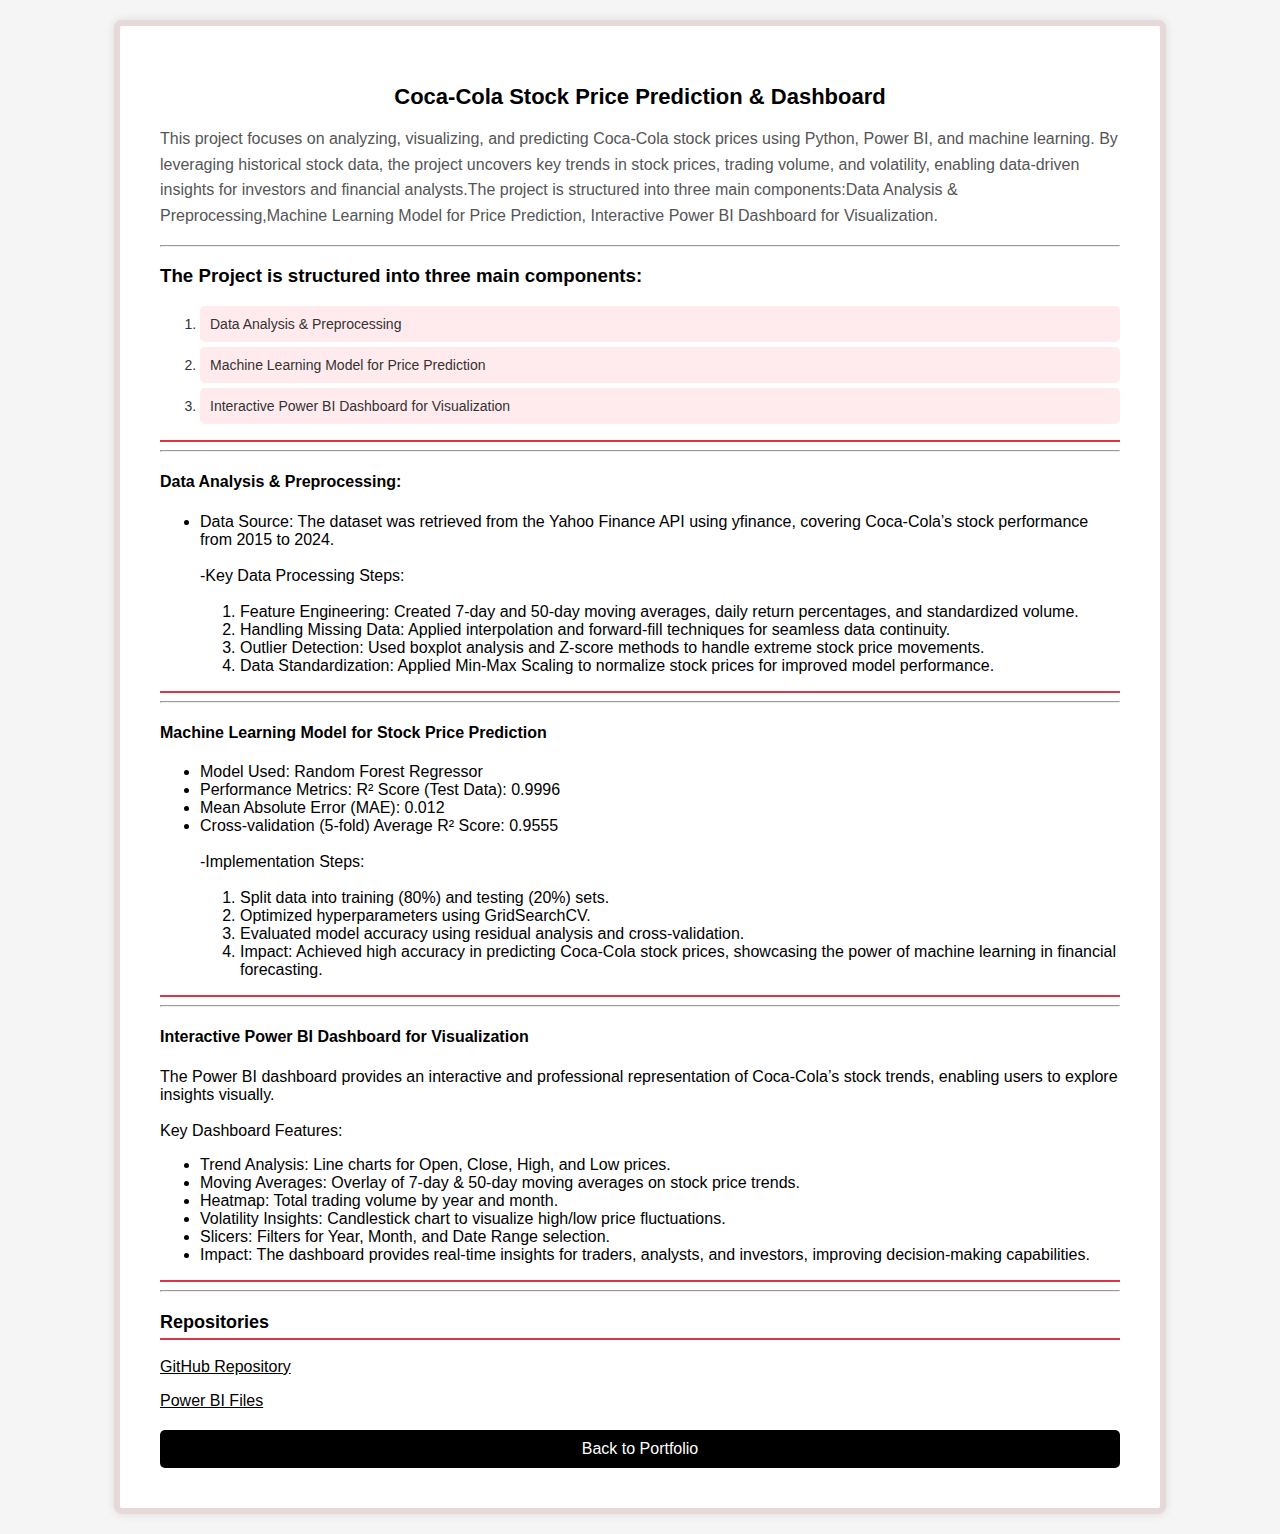
==== coca.html @ d9345236 "Add files via upload" ====
<!DOCTYPE html>
<html lang="en">
<head>
    <meta charset="UTF-8">
    <meta name="viewport" content="width=device-width, initial-scale=1.0">
    <title>Coca-Cola Stock Prediction Project</title>
    <link rel="stylesheet" href="coca.css">
</head>
<body>
    <div class="container">
        <!-- Main Content -->
        <div class="content">
            <h2 class="project-title">Coca-Cola Stock Price Prediction & Dashboard</h2>
            
            <p class="project-description">
                This project focuses on analyzing, visualizing, and predicting Coca-Cola stock prices using Python, Power BI,
                 and machine learning. By leveraging historical stock data, the project uncovers key trends in stock prices, 
                 trading volume, and volatility, enabling data-driven insights for investors and financial analysts.The project
                  is structured into three main components:Data Analysis & Preprocessing,Machine Learning Model for Price Prediction,
                  Interactive Power BI Dashboard for Visualization.
            </p>
            <hr>
            <div class="feature-list">
                <h3>The Project is structured into three main components:</h3>
                <ol>
                    <li>Data Analysis & Preprocessing</li>
                    <li>Machine Learning Model for Price Prediction</li>
                    <li>Interactive Power BI Dashboard for Visualization</li>
                </ol>
            </div>
            <hr class="hr">
            <div class="steps1">
                <h4>Data Analysis & Preprocessing:</h4>
              <ul>
                <li>Data Source: The dataset was retrieved from the Yahoo Finance API using yfinance, covering Coca-Cola’s stock performance from 2015 to 2024.</li>
                <br>
                -Key Data Processing Steps:
               <ol>
                <br>
                <li>Feature Engineering: Created 7-day and 50-day moving averages, daily return percentages, and standardized volume.</li>
                <li>Handling Missing Data: Applied interpolation and forward-fill techniques for seamless data continuity.</li>
                <li>Outlier Detection: Used boxplot analysis and Z-score methods to handle extreme stock price movements.</li>
                <li>Data Standardization: Applied Min-Max Scaling to normalize stock prices for improved model performance.</li>
               </ol>
              </ul>
            </div>
            <hr class="hr">         
            <div class="steps2">
                <h4>Machine Learning Model for Stock Price Prediction</h4>
              <ul>
                <li>Model Used: Random Forest Regressor</li>
                <li>Performance Metrics: R² Score (Test Data): 0.9996</li>
                <li>Mean Absolute Error (MAE): 0.012</li>
                <li>Cross-validation (5-fold) Average R² Score: 0.9555</li>
                <br>
                -Implementation Steps:
                <br>
                <br>
               <ol>
                <li>Split data into training (80%) and testing (20%) sets.</li>
                <li>Optimized hyperparameters using GridSearchCV.</li>
                <li>Evaluated model accuracy using residual analysis and cross-validation.</li>
                <li>Impact: Achieved high accuracy in predicting Coca-Cola stock prices, showcasing the power of machine learning in financial forecasting.</li>
               </ol>
              </ul>
            </div>
            <hr class="hr">
            <div class="steps3">
                <h4>Interactive Power BI Dashboard for Visualization</h4>
                The Power BI dashboard provides an interactive and professional representation of Coca-Cola’s stock trends, enabling users to explore insights visually.
                <br>
                <br>
                Key Dashboard Features:
              <ul>
                <li>Trend Analysis: Line charts for Open, Close, High, and Low prices.</li>
                <li>Moving Averages: Overlay of 7-day & 50-day moving averages on stock price trends.</li>
                <li>Heatmap: Total trading volume by year and month.</li>
                <li>Volatility Insights: Candlestick chart to visualize high/low price fluctuations.</li>
                <li>Slicers: Filters for Year, Month, and Date Range selection.</li>
                <li>Impact: The dashboard provides real-time insights for traders, analysts, and investors, improving decision-making capabilities.</li>
              </ul>
            </div> 
            <hr class="hr">
            <h3 class="section-title">Repositories</h3>
            <p><a href="https://github.com/S1nen/Coca-Cola-Stock-Data-Analysis-And-Price-PredictionProject" target="_blank">GitHub Repository</a></p>
            <p><a href="https://drive.google.com/drive/folders/19QNgJl6njCvCP1etWiHhRg7kkDi1C9ys" target="_blank">Power BI Files</a></p>

            <button onclick="goBack()">Back to Portfolio</button>
        </div>
    </div>

    <script>
        function goBack() {
            window.history.back();
        }
    </script>
</body>
</html>
---- coca.css ----
body {
    font-family: Arial, sans-serif;
    margin: 0;
    padding: 0;
    background: #f5f5f5;
}

.container {
    display: flex;
    max-width: 1000px;
    margin: 20px auto;
    background: white;
    border-radius: 8px;
    overflow: hidden;
    box-shadow: 0px 0px 10px rgba(0, 0, 0, 0.1);
    border: 6px solid;
    border-color: #e7d9d9;
    border-image-slice: 1;
    padding: 20px;
}

.content {
    width: 100%;
    padding: 20px;
}

.project-title {
    font-size: 22px;
    color: #000000;
    margin-bottom: 10px;
    text-align: center;
}

.project-description {
    font-size: 16px;
    line-height: 1.6;
    color: #555;
}

.section-title {
    font-size: 18px;
    color: #000000;
    margin-top: 20px;
    border-bottom: 2px solid #dc3545;
    padding-bottom: 5px;
}

.hr{
    color: 2px solid #dc3545;
}

.feature-list {
    list-style: none;
    padding: 0;
    border-bottom: 2px solid #dc3545;
}

.feature-list li {
    background: #ffebee;
    margin: 5px 0;
    padding: 10px;
    border-radius: 5px;
    font-size: 14px;
    color: #333;
}

a {
    color: rgb(0, 0, 0);
    font-size: 16px;
}

button {
    display: block;
    width: 100%;
    padding: 10px;
    background: #000000;
    color: rgb(255, 255, 255);
    border: none;
    border-radius: 5px;
    font-size: 16px;
    cursor: pointer;
    margin-top: 20px;
}

button:hover {
    background:#ffebee;
    color: #000000;
}
h4,h2,h3{
    color: #000000;
}
.steps1 {
    border-bottom: 2px solid #dc3545;
}
.steps2{
    border-bottom: 2px solid #dc3545; 
}
.steps3{
    border-bottom: 2px solid #dc3545;
}
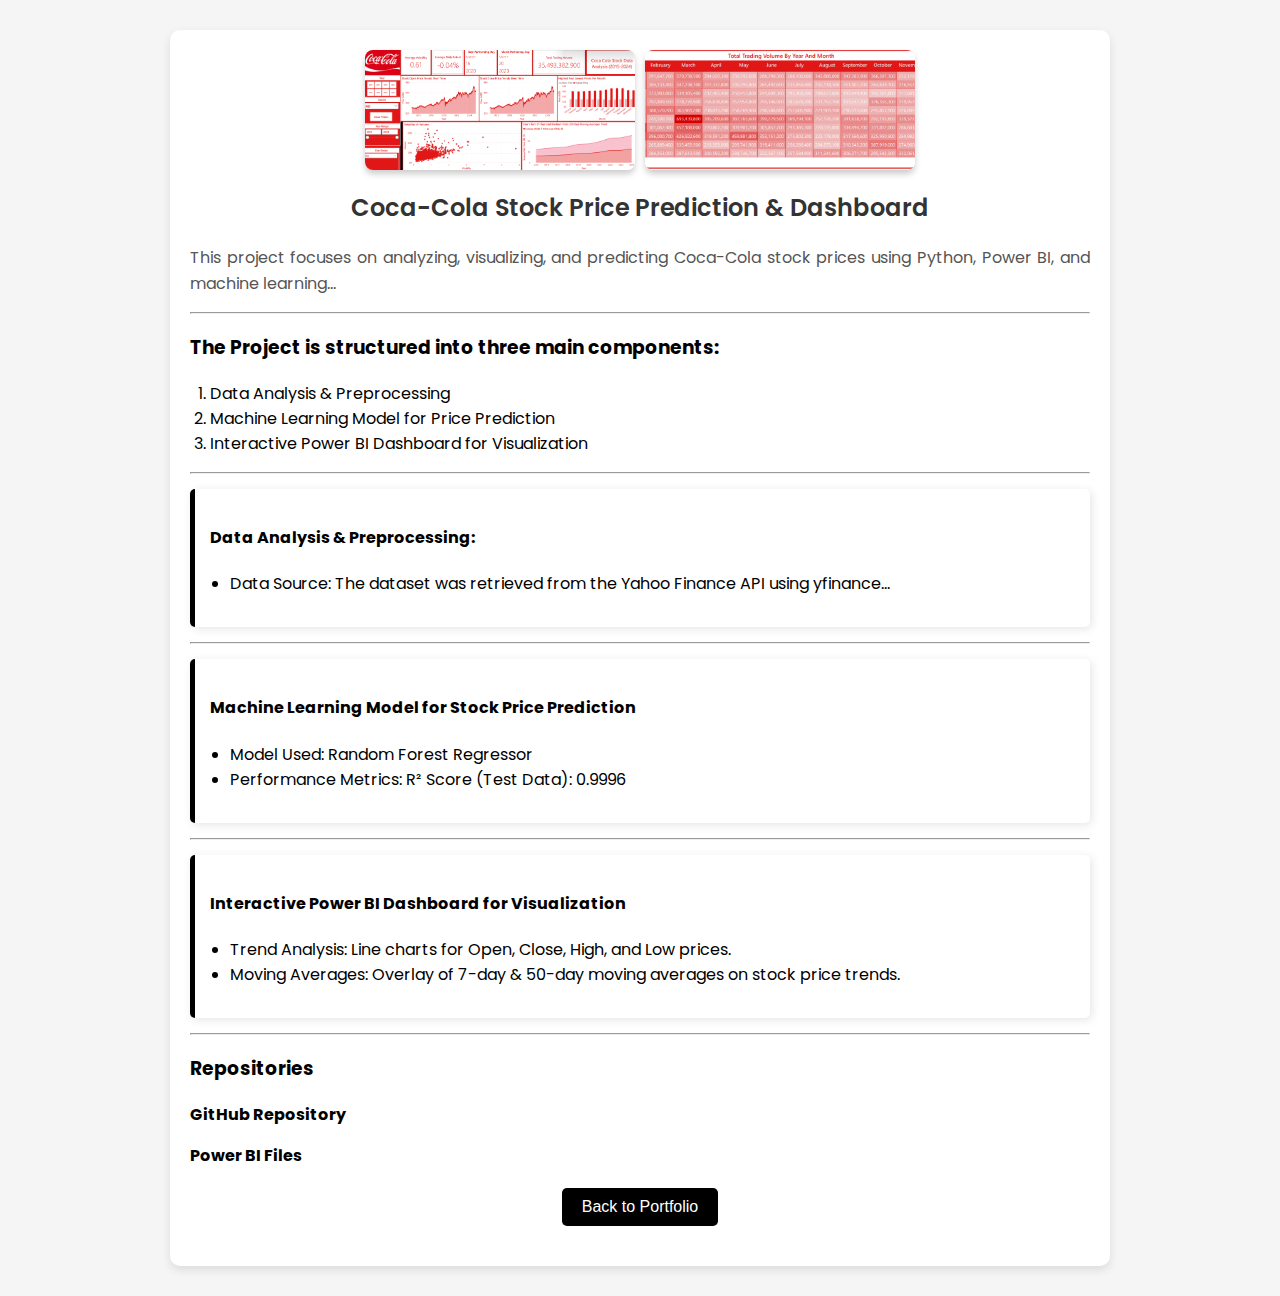
==== commit 14574f68: "Add files via upload" ====
--- a/coca.html
+++ b/coca.html
@@ -7,92 +7,76 @@
     <link rel="stylesheet" href="coca.css">
 </head>
 <body>
-    <div class="container">
-        <!-- Main Content -->
-        <div class="content">
-            <h2 class="project-title">Coca-Cola Stock Price Prediction & Dashboard</h2>
-            
-            <p class="project-description">
-                This project focuses on analyzing, visualizing, and predicting Coca-Cola stock prices using Python, Power BI,
-                 and machine learning. By leveraging historical stock data, the project uncovers key trends in stock prices, 
-                 trading volume, and volatility, enabling data-driven insights for investors and financial analysts.The project
-                  is structured into three main components:Data Analysis & Preprocessing,Machine Learning Model for Price Prediction,
-                  Interactive Power BI Dashboard for Visualization.
-            </p>
-            <hr>
-            <div class="feature-list">
-                <h3>The Project is structured into three main components:</h3>
-                <ol>
-                    <li>Data Analysis & Preprocessing</li>
-                    <li>Machine Learning Model for Price Prediction</li>
-                    <li>Interactive Power BI Dashboard for Visualization</li>
-                </ol>
-            </div>
-            <hr class="hr">
-            <div class="steps1">
-                <h4>Data Analysis & Preprocessing:</h4>
+  <div class="container">
+      <!-- Image Collage for Dashboard Screenshots -->
+      <div class="image-collage">
+          <img src="coca 1.png" alt="Dashboard Screenshot 1">
+          <img src="coca 2.png" alt="Dashboard Screenshot 2">
+      </div>
+
+      <!-- Main Content -->
+      <div class="content">
+          <h2 class="project-title">Coca-Cola Stock Price Prediction & Dashboard</h2>
+          
+          <p class="project-description">
+              This project focuses on analyzing, visualizing, and predicting Coca-Cola stock prices using Python, Power BI,
+               and machine learning...
+          </p>
+
+          <hr>
+          
+          <div class="feature-list">
+              <h3>The Project is structured into three main components:</h3>
+              <ol>
+                  <li>Data Analysis & Preprocessing</li>
+                  <li>Machine Learning Model for Price Prediction</li>
+                  <li>Interactive Power BI Dashboard for Visualization</li>
+              </ol>
+          </div>
+
+          <hr>
+
+          <div class="steps1">
+              <h4>Data Analysis & Preprocessing:</h4>
               <ul>
-                <li>Data Source: The dataset was retrieved from the Yahoo Finance API using yfinance, covering Coca-Cola’s stock performance from 2015 to 2024.</li>
-                <br>
-                -Key Data Processing Steps:
-               <ol>
-                <br>
-                <li>Feature Engineering: Created 7-day and 50-day moving averages, daily return percentages, and standardized volume.</li>
-                <li>Handling Missing Data: Applied interpolation and forward-fill techniques for seamless data continuity.</li>
-                <li>Outlier Detection: Used boxplot analysis and Z-score methods to handle extreme stock price movements.</li>
-                <li>Data Standardization: Applied Min-Max Scaling to normalize stock prices for improved model performance.</li>
-               </ol>
+                  <li>Data Source: The dataset was retrieved from the Yahoo Finance API using yfinance...</li>
               </ul>
-            </div>
-            <hr class="hr">         
-            <div class="steps2">
-                <h4>Machine Learning Model for Stock Price Prediction</h4>
+          </div>
+
+          <hr>
+
+          <div class="steps2">
+              <h4>Machine Learning Model for Stock Price Prediction</h4>
               <ul>
-                <li>Model Used: Random Forest Regressor</li>
-                <li>Performance Metrics: R² Score (Test Data): 0.9996</li>
-                <li>Mean Absolute Error (MAE): 0.012</li>
-                <li>Cross-validation (5-fold) Average R² Score: 0.9555</li>
-                <br>
-                -Implementation Steps:
-                <br>
-                <br>
-               <ol>
-                <li>Split data into training (80%) and testing (20%) sets.</li>
-                <li>Optimized hyperparameters using GridSearchCV.</li>
-                <li>Evaluated model accuracy using residual analysis and cross-validation.</li>
-                <li>Impact: Achieved high accuracy in predicting Coca-Cola stock prices, showcasing the power of machine learning in financial forecasting.</li>
-               </ol>
+                  <li>Model Used: Random Forest Regressor</li>
+                  <li>Performance Metrics: R² Score (Test Data): 0.9996</li>
               </ul>
-            </div>
-            <hr class="hr">
-            <div class="steps3">
-                <h4>Interactive Power BI Dashboard for Visualization</h4>
-                The Power BI dashboard provides an interactive and professional representation of Coca-Cola’s stock trends, enabling users to explore insights visually.
-                <br>
-                <br>
-                Key Dashboard Features:
+          </div>
+
+          <hr>
+
+          <div class="steps3">
+              <h4>Interactive Power BI Dashboard for Visualization</h4>
               <ul>
-                <li>Trend Analysis: Line charts for Open, Close, High, and Low prices.</li>
-                <li>Moving Averages: Overlay of 7-day & 50-day moving averages on stock price trends.</li>
-                <li>Heatmap: Total trading volume by year and month.</li>
-                <li>Volatility Insights: Candlestick chart to visualize high/low price fluctuations.</li>
-                <li>Slicers: Filters for Year, Month, and Date Range selection.</li>
-                <li>Impact: The dashboard provides real-time insights for traders, analysts, and investors, improving decision-making capabilities.</li>
+                  <li>Trend Analysis: Line charts for Open, Close, High, and Low prices.</li>
+                  <li>Moving Averages: Overlay of 7-day & 50-day moving averages on stock price trends.</li>
               </ul>
-            </div> 
-            <hr class="hr">
-            <h3 class="section-title">Repositories</h3>
-            <p><a href="https://github.com/S1nen/Coca-Cola-Stock-Data-Analysis-And-Price-PredictionProject" target="_blank">GitHub Repository</a></p>
-            <p><a href="https://drive.google.com/drive/folders/19QNgJl6njCvCP1etWiHhRg7kkDi1C9ys" target="_blank">Power BI Files</a></p>
+          </div> 
 
-            <button onclick="goBack()">Back to Portfolio</button>
-        </div>
-    </div>
+          <hr>
 
-    <script>
-        function goBack() {
-            window.history.back();
-        }
-    </script>
+          <h3 class="section-title">Repositories</h3>
+          <p><a href="https://github.com/S1nen/Coca-Cola-Stock-Data-Analysis-And-Price-PredictionProject" target="_blank">GitHub Repository</a></p>
+          <p><a href="https://drive.google.com/drive/folders/19QNgJl6njCvCP1etWiHhRg7kkDi1C9ys" target="_blank">Power BI Files</a></p>
+
+          <button onclick="goBack()">Back to Portfolio</button>
+      </div>
+  </div>
+
+  <script>
+      function goBack() {
+          window.history.back();
+      }
+  </script>
 </body>
 </html>
--- a/coca.css
+++ b/coca.css
@@ -1,100 +1,114 @@
+/* Import Google Fonts */
+@import url('https://fonts.googleapis.com/css2?family=Poppins:wght@300;400;600&display=swap');
+
 body {
-    font-family: Arial, sans-serif;
+    font-family: 'Poppins', sans-serif;
+    background-color: #f5f5f5;
     margin: 0;
     padding: 0;
-    background: #f5f5f5;
 }
 
+/* Container */
 .container {
-    display: flex;
-    max-width: 1000px;
-    margin: 20px auto;
+    max-width: 900px;
+    margin: 30px auto;
     background: white;
-    border-radius: 8px;
-    overflow: hidden;
-    box-shadow: 0px 0px 10px rgba(0, 0, 0, 0.1);
-    border: 6px solid;
-    border-color: #e7d9d9;
-    border-image-slice: 1;
     padding: 20px;
+    border-radius: 10px;
+    box-shadow: 0px 4px 10px rgba(0, 0, 0, 0.1);
 }
 
-.content {
-    width: 100%;
-    padding: 20px;
+/* Collage Wrapper */
+.image-collage {
+    display: flex;
+    flex-wrap: wrap;
+    justify-content: center;
+    gap: 10px;
+    margin-bottom: 20px;
+    position: relative;
 }
 
-.project-title {
-    font-size: 22px;
-    color: #000000;
-    margin-bottom: 10px;
-    text-align: center;
+.image-collage img {
+    width: 30%;
+    height: 120px;
+    object-fit: cover;
+    border-radius: 8px;
+    box-shadow: 0px 4px 6px rgba(0, 0, 0, 0.2);
+    transition: transform 0.3s ease-in-out;
 }
 
+.image-collage img:hover {
+    transform: scale(1.05);
+}
+
+/* Project Title */
+.project-title {
+    text-align: center;
+    font-size: 24px;
+    font-weight: 600;
+    color: #333;
+}
+
+/* Project Description */
 .project-description {
+    text-align: justify;
     font-size: 16px;
     line-height: 1.6;
     color: #555;
 }
 
-.section-title {
-    font-size: 18px;
-    color: #000000;
-    margin-top: 20px;
-    border-bottom: 2px solid #dc3545;
-    padding-bottom: 5px;
+/* Sections */
+.steps1, .steps2, .steps3 {
+    background: #fff;
+    padding: 15px;
+    margin: 15px 0;
+    border-left: 5px solid #000000;
+    border-radius: 5px;
+    box-shadow: 2px 2px 10px rgba(0, 0, 0, 0.1);
 }
 
-.hr{
-    color: 2px solid #dc3545;
+/* Headings */
+h3, h4 {
+    color: #000000;
 }
 
-.feature-list {
-    list-style: none;
-    padding: 0;
-    border-bottom: 2px solid #dc3545;
+/* List Items */
+ul, ol {
+    padding-left: 20px;
 }
 
-.feature-list li {
-    background: #ffebee;
-    margin: 5px 0;
-    padding: 10px;
-    border-radius: 5px;
-    font-size: 14px;
-    color: #333;
+/* Repository Links */
+p a {
+    color: #000000;
+    text-decoration: none;
+    font-weight: bold;
 }
 
-a {
-    color: rgb(0, 0, 0);
-    font-size: 16px;
+p a:hover {
+    text-decoration: underline;
 }
 
+/* Back Button */
 button {
     display: block;
-    width: 100%;
-    padding: 10px;
+    margin: 20px auto;
     background: #000000;
-    color: rgb(255, 255, 255);
+    color: white;
     border: none;
+    padding: 10px 20px;
     border-radius: 5px;
     font-size: 16px;
     cursor: pointer;
-    margin-top: 20px;
+    transition: background 0.3s;
 }
 
 button:hover {
-    background:#ffebee;
-    color: #000000;
+    background: #000408;
 }
-h4,h2,h3{
-    color: #000000;
+
+/* Responsive Design */
+@media (max-width: 768px) {
+    .image-collage img {
+        width: 45%;
+    }
 }
-.steps1 {
-    border-bottom: 2px solid #dc3545;
-}
-.steps2{
-    border-bottom: 2px solid #dc3545; 
-}
-.steps3{
-    border-bottom: 2px solid #dc3545;
-}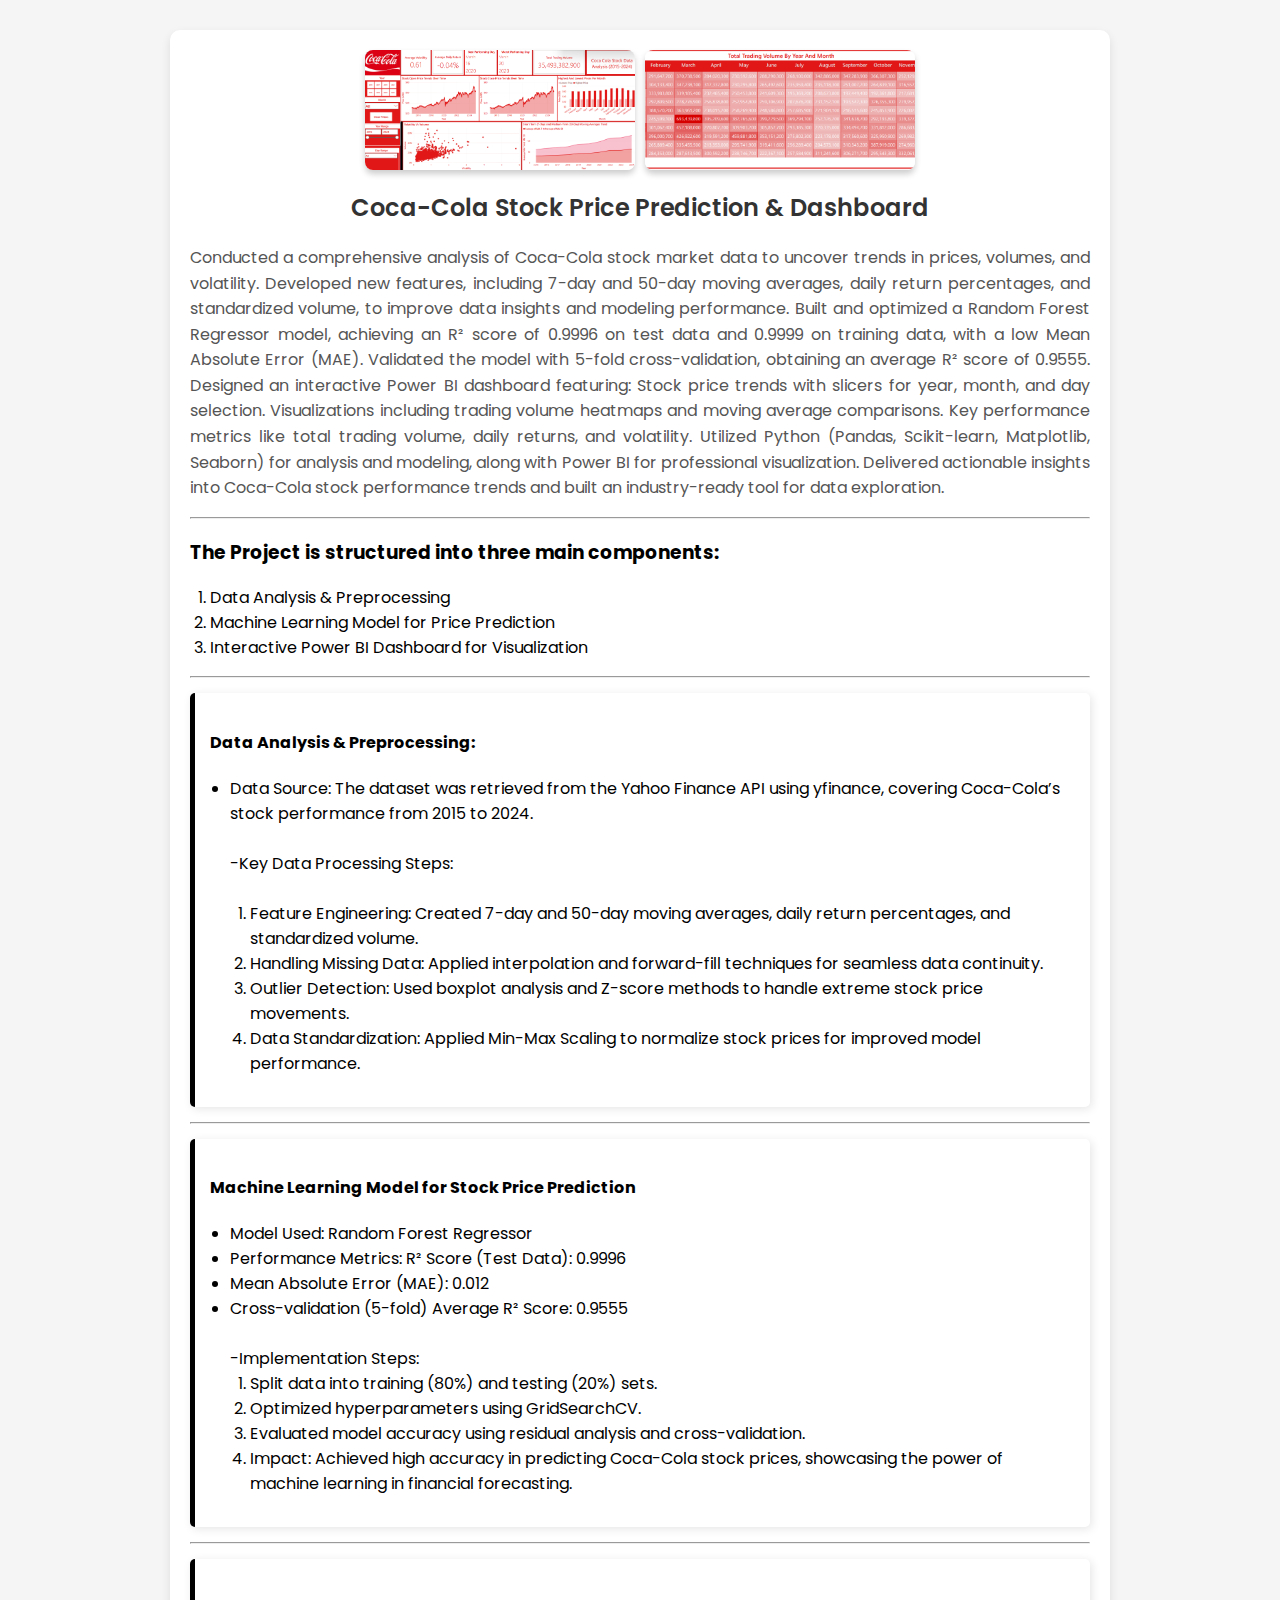
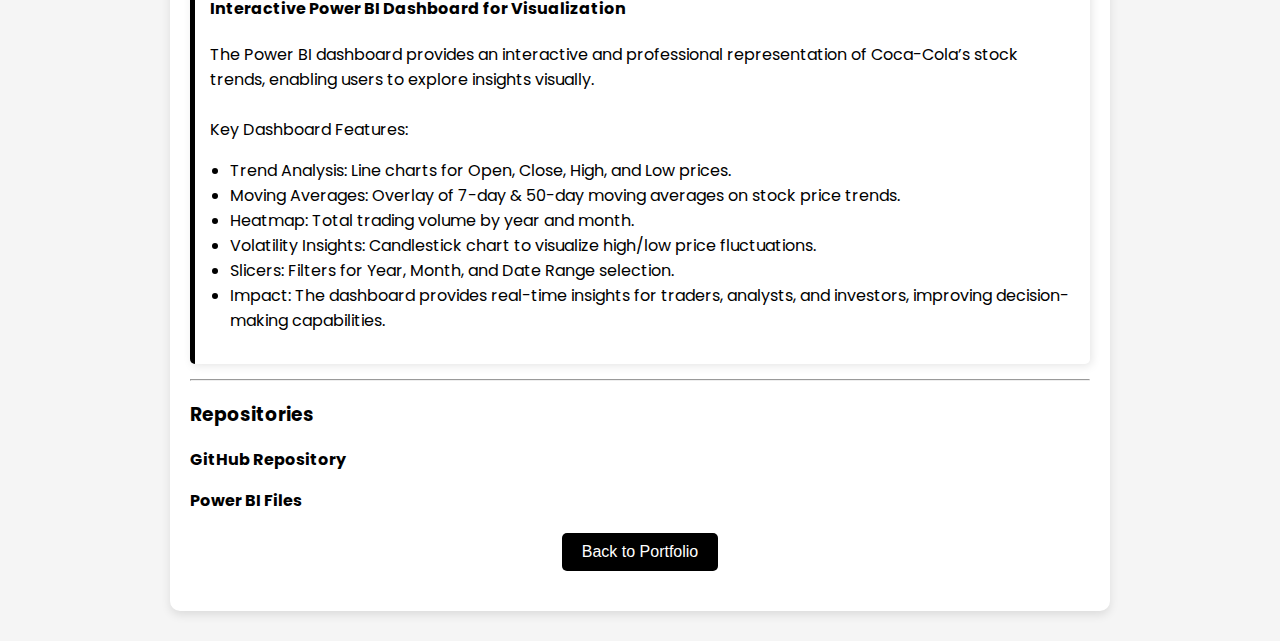
==== commit 7f8be16a: "Add files via upload" ====
--- a/coca.html
+++ b/coca.html
@@ -19,8 +19,13 @@
           <h2 class="project-title">Coca-Cola Stock Price Prediction & Dashboard</h2>
           
           <p class="project-description">
-              This project focuses on analyzing, visualizing, and predicting Coca-Cola stock prices using Python, Power BI,
-               and machine learning...
+            Conducted a comprehensive analysis of Coca-Cola stock market data to uncover trends in prices, volumes, and volatility. Developed new features, including 7-day and 50-day moving averages, daily return percentages, and standardized volume, to improve data insights and modeling performance.
+            Built and optimized a Random Forest Regressor model, achieving an R² score of 0.9996 on test data and 0.9999 on training data, with a low Mean Absolute Error (MAE).
+            Validated the model with 5-fold cross-validation, obtaining an average R² score of 0.9555.
+            Designed an interactive Power BI dashboard featuring: Stock price trends with slicers for year, month, and day selection.
+            Visualizations including trading volume heatmaps and moving average comparisons.
+            Key performance metrics like total trading volume, daily returns, and volatility. Utilized Python (Pandas, Scikit-learn, Matplotlib, Seaborn) for analysis and modeling, along with Power BI for professional visualization.
+            Delivered actionable insights into Coca-Cola stock performance trends and built an industry-ready tool for data exploration.
           </p>
 
           <hr>
@@ -39,7 +44,17 @@
           <div class="steps1">
               <h4>Data Analysis & Preprocessing:</h4>
               <ul>
-                  <li>Data Source: The dataset was retrieved from the Yahoo Finance API using yfinance...</li>
+                <li>Data Source: The dataset was retrieved from the Yahoo Finance API using yfinance, covering Coca-Cola’s stock performance from 2015 to 2024.</li>
+                <br>
+                -Key Data Processing Steps:
+               <ol>
+                <br>
+                <li>Feature Engineering: Created 7-day and 50-day moving averages, daily return percentages, and standardized volume.</li>
+                <li>Handling Missing Data: Applied interpolation and forward-fill techniques for seamless data continuity.</li>
+                <li>Outlier Detection: Used boxplot analysis and Z-score methods to handle extreme stock price movements.</li>
+                <li>Data Standardization: Applied Min-Max Scaling to normalize stock prices for improved model performance.</li>
+               </ol>
+              </ul>
               </ul>
           </div>
 
@@ -48,19 +63,38 @@
           <div class="steps2">
               <h4>Machine Learning Model for Stock Price Prediction</h4>
               <ul>
-                  <li>Model Used: Random Forest Regressor</li>
-                  <li>Performance Metrics: R² Score (Test Data): 0.9996</li>
+                <li>Model Used: Random Forest Regressor</li>
+                <li>Performance Metrics: R² Score (Test Data): 0.9996</li>
+                <li>Mean Absolute Error (MAE): 0.012</li>
+                <li>Cross-validation (5-fold) Average R² Score: 0.9555</li>
+                <br>
+                -Implementation Steps:
+                <br>
+              <ol>
+                <li>Split data into training (80%) and testing (20%) sets.</li>
+                <li>Optimized hyperparameters using GridSearchCV.</li>
+                <li>Evaluated model accuracy using residual analysis and cross-validation.</li>
+                <li>Impact: Achieved high accuracy in predicting Coca-Cola stock prices, showcasing the power of machine learning in financial forecasting.</li>
+              </ol>
               </ul>
           </div>
 
           <hr>
 
           <div class="steps3">
-              <h4>Interactive Power BI Dashboard for Visualization</h4>
-              <ul>
-                  <li>Trend Analysis: Line charts for Open, Close, High, and Low prices.</li>
-                  <li>Moving Averages: Overlay of 7-day & 50-day moving averages on stock price trends.</li>
-              </ul>
+            <h4>Interactive Power BI Dashboard for Visualization</h4>
+            The Power BI dashboard provides an interactive and professional representation of Coca-Cola’s stock trends, enabling users to explore insights visually.
+            <br>
+            <br>
+            Key Dashboard Features:
+          <ul>
+            <li>Trend Analysis: Line charts for Open, Close, High, and Low prices.</li>
+            <li>Moving Averages: Overlay of 7-day & 50-day moving averages on stock price trends.</li>
+            <li>Heatmap: Total trading volume by year and month.</li>
+            <li>Volatility Insights: Candlestick chart to visualize high/low price fluctuations.</li>
+            <li>Slicers: Filters for Year, Month, and Date Range selection.</li>
+            <li>Impact: The dashboard provides real-time insights for traders, analysts, and investors, improving decision-making capabilities.</li>
+          </ul>
           </div> 
 
           <hr>
